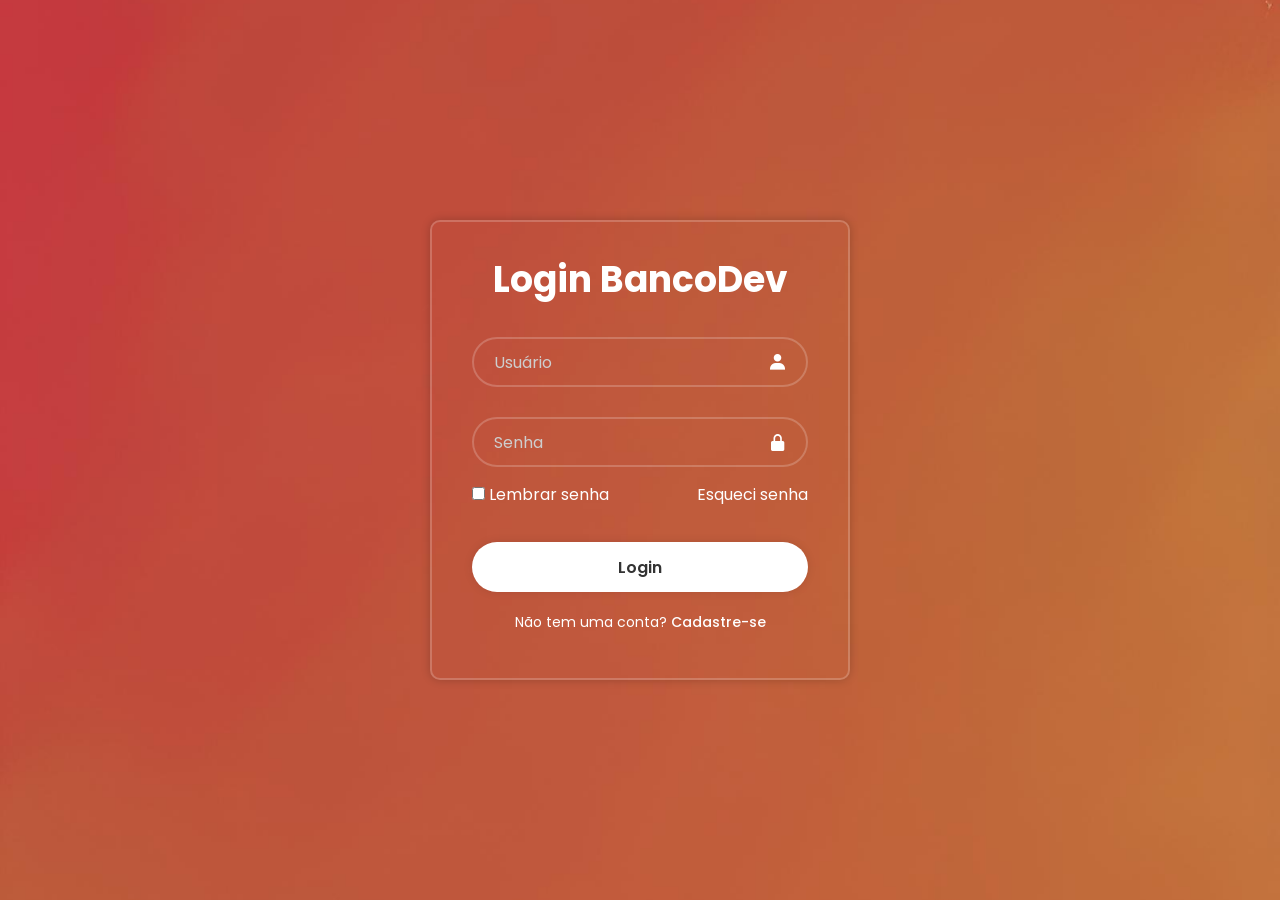
==== index.html @ 3e6fc753 "primeira tela" ====
<!DOCTYPE html>
<html lang="pt-br">

<head>
    <meta charset="UTF-8">
    <meta name="viewport" content="width=device-width, initial-scale=1.0">
    <link href='https://unpkg.com/boxicons@2.1.4/css/boxicons.min.css' rel='stylesheet'>
    <link rel="stylesheet" href="styles.css">
    <title>BancoDev Login</title>
</head>
<body>
    <main class="container">
        <form>
            <h1>Login BancoDev</h1>
            <div class="input-box">
                <input placeholder="Usuário" type="email"> 
                <i class="bx bxs-user"></i> 
            </div>
            <div class="input-box">
                <input placeholder="Senha" type="password"> 
                <i class="bx bxs-lock-alt"></i>
            </div>


            <div class="remember-forgot">
                <label>
                    <input type="checkbox" >
                    Lembrar senha
                </label>
                <a href="=#">Esqueci senha</a>
            </div>

            <button type="submit" class="login">Login</button>

            <div class="register-link">
                <p>Não tem uma conta? <a href="#">Cadastre-se</a></p>
            </div>
        </form>

    </main>   

</body>

</html>
---- styles.css ----
@import url('https://fonts.googleapis.com/css2?family=Poppins:ital,wght@0,100;0,200;0,300;0,400;0,500;0,600;0,700;0,800;0,900;1,100;1,200;1,300;1,400;1,500;1,600;1,700;1,800;1,900&display=swap');

* {
    margin: 0;
    padding: 0;
    box-sizing: border-box;
    font-family: "Poppins", sans-serif;
}

body{
    display: flex;
    justify-content: center;
    align-items: center;
    min-height: 100vh;
    background: url('./img/imagem\ \(1\).jpg');
    background-size: cover;
    background-position: center;
}

.container{
    width: 420px;
    background-color: transparent;
    border: 2px solid rgba(255, 255, 255, .2);
    border-radius: 10px;
    color: #fff;
    padding: 30px 40px;
    box-shadow: 0 0 10px rgba(0, 0, 0, .2);
    backdrop-filter: 100px;
}

.container h1{
    font-size: 36px;
    text-align: center;
}

.input-box{
    position: relative;
    width: 100%;
    height: 50px;
    margin: 30px 0;
}

.input-box input{
    width: 100%;
    height: 100%;
    background-color: transparent;
    border: 2px solid rgba(255, 255, 255, .2);
    border-radius: 40px;
    outline: none;
    font-size: 16px;
    color: #fff;
    padding: 20px 45px 20px 20px;
}

.input-box input::placeholder {
    color: #cecece;
}

.input-box i {
    position: absolute;
    right: 20px;
    top: 50%;
    transform: translateY(-50%);
    font-size: 20px;
}

.remember-forgot{
    display: flex;
    justify-content: space-between;
    margin: -15px 0 15px;
}

.remenber-forgot label input {
    accent-color: #fff;
    margin-right: 5px;
}

.remember-forgot a {
    text-decoration: none;
    color: #fff;
}

.remember-forgot a:hover{
    text-decoration: underline;
}

.login {
    width: 100%;
    height: 50px;
    background: #fff;
    border: none;
    border-radius: 40px;
    cursor: pointer;
    font-size: 16px;
    color: #333;
    font-weight: 600;
    box-shadow: 0 0 10px rgba(0, 0, 0, .1);
    margin-top: 20px;
}

.login:hover{
    background-color: transparent;
    border: 2px solid rgba(255, 255, 255, .2);
    color: #fff;
    transition: 0.5s;
}

.register-link{
    font-size: 14px;
    text-align: center;
    margin: 20px 0 15px;
}

.register-link a {
    text-decoration: none;
    color: #fff;
    font-weight: 500;
}

.register-link a:hover{
    text-decoration: underline;
}
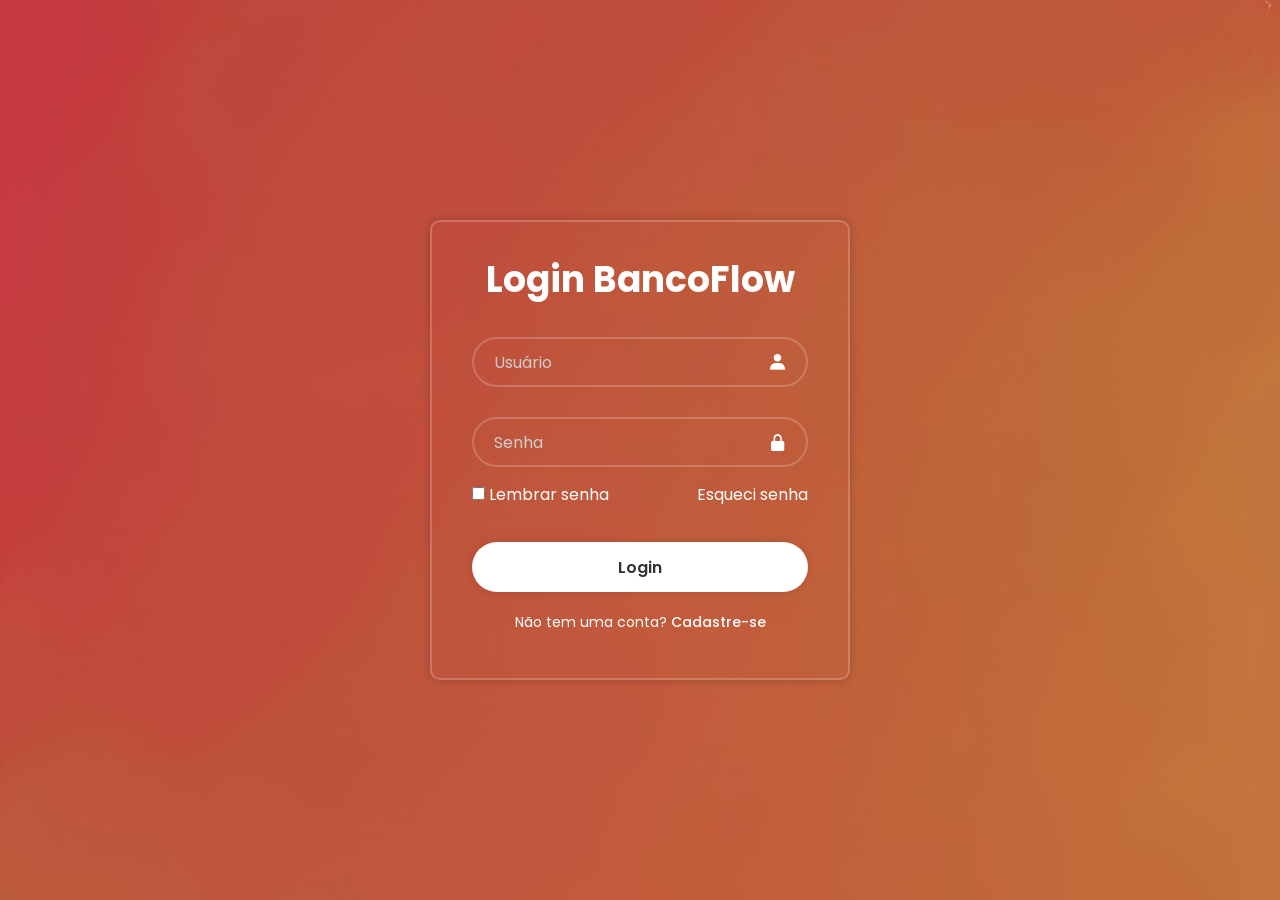
==== commit 6a035344: "nome" ====
--- a/index.html
+++ b/index.html
@@ -11,7 +11,7 @@
 <body>
     <main class="container">
         <form>
-            <h1>Login BancoDev</h1>
+            <h1>Login BancoFlow</h1>
             <div class="input-box">
                 <input placeholder="Usuário" type="email"> 
                 <i class="bx bxs-user"></i> 
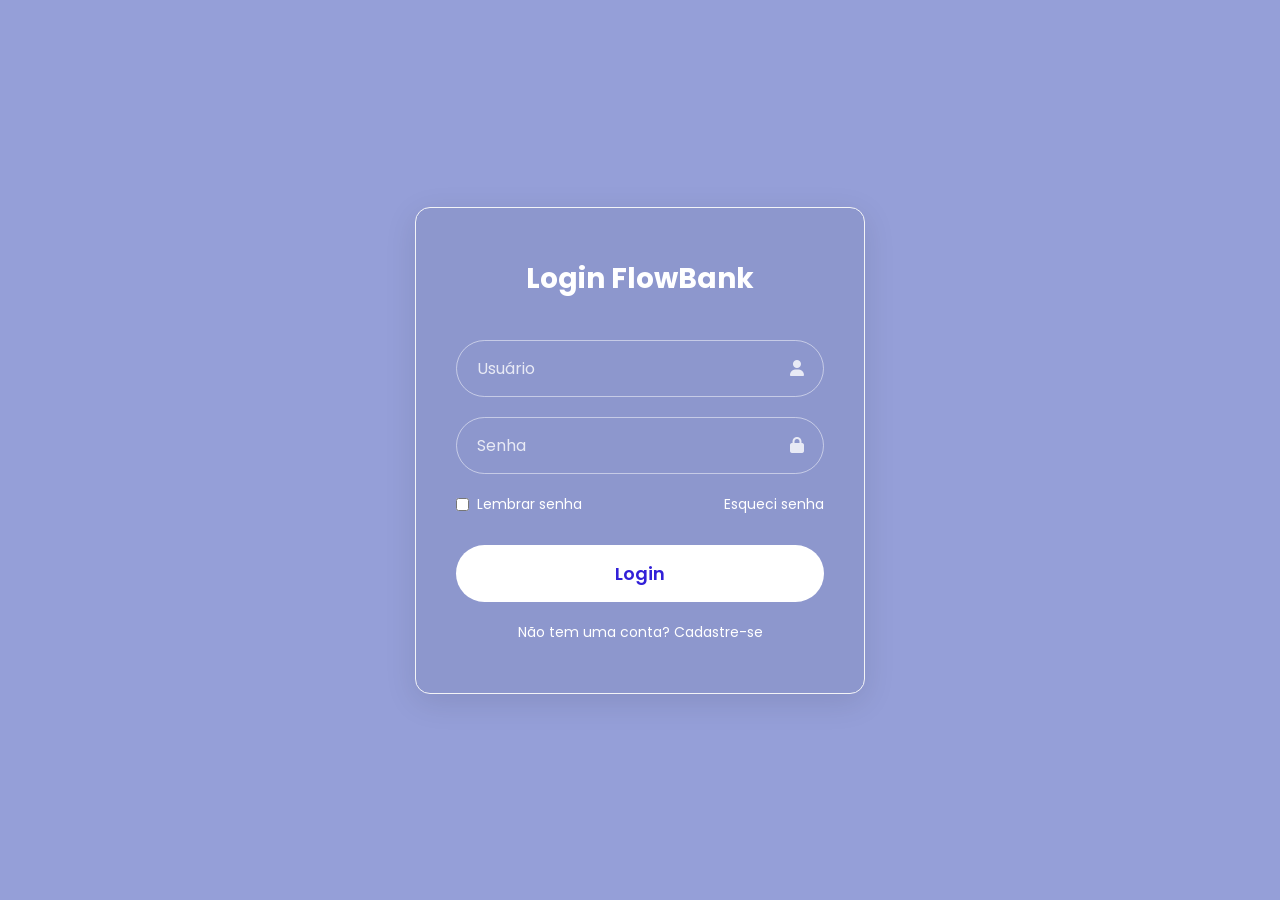
==== commit 967beb36: "criando tela de cadastro" ====
--- a/index.html
+++ b/index.html
@@ -1,44 +1,102 @@
 <!DOCTYPE html>
-<html lang="pt-br">
-
+<html lang="pt-BR">
 <head>
     <meta charset="UTF-8">
     <meta name="viewport" content="width=device-width, initial-scale=1.0">
-    <link href='https://unpkg.com/boxicons@2.1.4/css/boxicons.min.css' rel='stylesheet'>
+    <title>FlowBank - Acesso e Cadastro</title>
+    
+    <link href="https://fonts.googleapis.com/css2?family=Poppins:wght@400;600;700&display=swap" rel="stylesheet">
+    <link rel="stylesheet" href="https://cdnjs.cloudflare.com/ajax/libs/font-awesome/6.4.0/css/all.min.css">
     <link rel="stylesheet" href="styles.css">
-    <title>BancoDev Login</title>
 </head>
 <body>
-    <main class="container">
-        <form>
-            <h1>Login BancoFlow</h1>
-            <div class="input-box">
-                <input placeholder="Usuário" type="email"> 
-                <i class="bx bxs-user"></i> 
-            </div>
-            <div class="input-box">
-                <input placeholder="Senha" type="password"> 
-                <i class="bx bxs-lock-alt"></i>
-            </div>
 
+    <div id="tela-login" class="caixa-acesso">
+        <h1>Login FlowBank</h1>
 
-            <div class="remember-forgot">
-                <label>
-                    <input type="checkbox" >
-                    Lembrar senha
-                </label>
-                <a href="=#">Esqueci senha</a>
-            </div>
+        <div class="input-group">
+            <input type="text" placeholder="Usuário">
+            <i class="fa-solid fa-user icone"></i>
+        </div>
 
-            <button type="submit" class="login">Login</button>
+        <div class="input-group">
+            <input type="password" placeholder="Senha">
+            <i class="fa-solid fa-lock icone"></i>
+        </div>
 
-            <div class="register-link">
-                <p>Não tem uma conta? <a href="#">Cadastre-se</a></p>
-            </div>
-        </form>
+        <div class="opcoes-extras">
+            <label class="lembrar-senha">
+                <input type="checkbox"> Lembrar senha
+            </label>
+            <a href="#">Esqueci senha</a>
+        </div>
 
-    </main>   
+        <button type="button" class="btn-principal" onclick="alert('Login em desenvolvimento!')">Login</button>
+
+        <div class="link-rodape">
+            Não tem uma conta? <a href="javascript:void(0)" onclick="trocarTela('tela-cadastro')">Cadastre-se</a>
+        </div>
+    </div>
+
+    <div id="tela-cadastro" class="caixa-acesso escondido">
+        <h1>Criar uma conta</h1>
+
+        <div class="input-group">
+            <input type="text" placeholder="Nome Completo">
+            <i class="fa-solid fa-id-badge icone"></i>
+        </div>
+
+        <div class="input-group">
+            <input type="text" placeholder="CPF">
+            <i class="fa-solid fa-address-card icone"></i>
+        </div>
+
+        <div class="input-group">
+            <input type="email" placeholder="E-mail">
+            <i class="fa-solid fa-envelope icone"></i>
+        </div>
+
+        <div class="input-group">
+            <input type="password" placeholder="Senha">
+            <i class="fa-solid fa-lock icone"></i>
+        </div>
+
+        <div class="input-group">
+            <input type="password" placeholder="Confirmar senha">
+            <i class="fa-solid fa-check-circle icone"></i>
+        </div>
+
+        <button type="button" class="btn-principal" onclick="trocarTela('tela-sucesso')">Criar conta</button>
+
+        <div class="link-rodape">
+            Já tenho conta. <a href="javascript:void(0)" onclick="trocarTela('tela-login')">Fazer Login</a>
+        </div>
+    </div>
+
+    <div id="tela-sucesso" class="caixa-acesso escondido">
+        <i class="fa-solid fa-circle-check icone-sucesso"></i>
+        
+        <h1>Conta criada!</h1>
+        <p class="texto-sucesso">Sua conta foi criada com sucesso. Seja bem-vindo(a) ao BancoDev!</p>
+        
+        <button type="button" class="btn-principal" onclick="trocarTela('tela-login')">Ir para o Login</button>
+    </div>
+
+    <script>
+        function trocarTela(idTelaQueQueroMostrar) {
+            // Esconde todas as caixas de acesso
+            const todasAsTelas = document.querySelectorAll('.caixa-acesso');
+            todasAsTelas.forEach(function(tela) {
+                tela.classList.add('escondido');
+            });
+
+            // Mostra apenas a tela solicitada
+            const telaDestino = document.getElementById(idTelaQueQueroMostrar);
+            if (telaDestino) {
+                telaDestino.classList.remove('escondido');
+            }
+        }
+    </script>
 
 </body>
-
 </html>
--- a/styles.css
+++ b/styles.css
@@ -7,116 +7,131 @@
     font-family: "Poppins", sans-serif;
 }
 
-body{
+
+body {
+    background-color: #959fd8; /* Fundo Vermelho BancoDev */
+    height: 100vh;
     display: flex;
     justify-content: center;
     align-items: center;
-    min-height: 100vh;
-    background: url('./img/imagem\ \(1\).jpg');
-    background-size: cover;
-    background-position: center;
+    color: white;
 }
 
-.container{
-    width: 420px;
-    background-color: transparent;
-    border: 2px solid rgba(255, 255, 255, .2);
-    border-radius: 10px;
-    color: #fff;
-    padding: 30px 40px;
-    box-shadow: 0 0 10px rgba(0, 0, 0, .2);
-    backdrop-filter: 100px;
+.caixa-acesso {
+    background: rgba(0, 0, 0, 0.05);
+    border: 1px solid #f3f4f7;
+    border-radius: 15px;
+    padding: 50px 40px;
+    width: 100%;
+    max-width: 450px;
+    text-align: center;
+    box-shadow: 0 8px 32px rgba(0, 0, 0, 0.1);
 }
 
-.container h1{
-    font-size: 36px;
-    text-align: center;
+.caixa-acesso h1 {
+    font-size: 28px;
+    margin-bottom: 40px;
+    font-weight: 700;
 }
 
-.input-box{
+/* Estilo dos campos de entrada */
+.input-group {
     position: relative;
-    width: 100%;
-    height: 50px;
-    margin: 30px 0;
+    margin-bottom: 20px;
 }
 
-.input-box input{
+.input-group input {
     width: 100%;
-    height: 100%;
-    background-color: transparent;
-    border: 2px solid rgba(255, 255, 255, .2);
-    border-radius: 40px;
+    padding: 15px 45px 15px 20px;
+    background: transparent;
+    border: 1px solid rgba(255, 255, 255, 0.5);
+    border-radius: 30px;
+    color: white;
+    font-size: 16px;
     outline: none;
-    font-size: 16px;
-    color: #fff;
-    padding: 20px 45px 20px 20px;
+    transition: 0.3s;
 }
 
-.input-box input::placeholder {
-    color: #cecece;
+.input-group input:focus {
+    border-color: white;
 }
 
-.input-box i {
+.input-group input::placeholder {
+    color: rgba(255, 255, 255, 0.8);
+}
+
+.input-group .icone {
     position: absolute;
     right: 20px;
     top: 50%;
     transform: translateY(-50%);
-    font-size: 20px;
+    color: rgba(255, 255, 255, 0.8);
 }
 
-.remember-forgot{
+/* Links e Checkbox */
+.opcoes-extras {
     display: flex;
     justify-content: space-between;
-    margin: -15px 0 15px;
+    align-items: center;
+    font-size: 14px;
+    margin-bottom: 30px;
 }
 
-.remenber-forgot label input {
-    accent-color: #fff;
-    margin-right: 5px;
+.lembrar-senha {
+    display: flex;
+    align-items: center;
+    gap: 8px;
+    cursor: pointer;
 }
 
-.remember-forgot a {
+a {
+    color: white;
     text-decoration: none;
-    color: #fff;
+    cursor: pointer;
+    transition: 0.3s;
 }
 
-.remember-forgot a:hover{
+a:hover {
     text-decoration: underline;
 }
 
-.login {
+/* Botão Branco */
+.btn-principal {
     width: 100%;
-    height: 50px;
-    background: #fff;
+    padding: 15px;
+    background-color: white;
+    color: #3220d8;
     border: none;
-    border-radius: 40px;
+    border-radius: 30px;
+    font-size: 18px;
+    font-weight: 600;
     cursor: pointer;
-    font-size: 16px;
-    color: #333;
-    font-weight: 600;
-    box-shadow: 0 0 10px rgba(0, 0, 0, .1);
-    margin-top: 20px;
+    transition: 0.3s;
+    margin-bottom: 20px;
 }
 
-.login:hover{
-    background-color: transparent;
-    border: 2px solid rgba(255, 255, 255, .2);
-    color: #fff;
-    transition: 0.5s;
+.btn-principal:hover {
+    background-color: #f0f0f0;
 }
 
-.register-link{
+.link-rodape {
     font-size: 14px;
-    text-align: center;
-    margin: 20px 0 15px;
 }
 
-.register-link a {
-    text-decoration: none;
-    color: #fff;
-    font-weight: 500;
+/* Classe para esconder as telas */
+.escondido {
+    display: none !important;
 }
 
-.register-link a:hover{
-    text-decoration: underline;
-}+/* Estilo da tela de sucesso */
+.icone-sucesso {
+    font-size: 70px;
+    margin-bottom: 20px;
+    color: white;
+}
+
+.texto-sucesso {
+    font-size: 15px;
+    margin-bottom: 30px;
+    opacity: 0.9;
+}
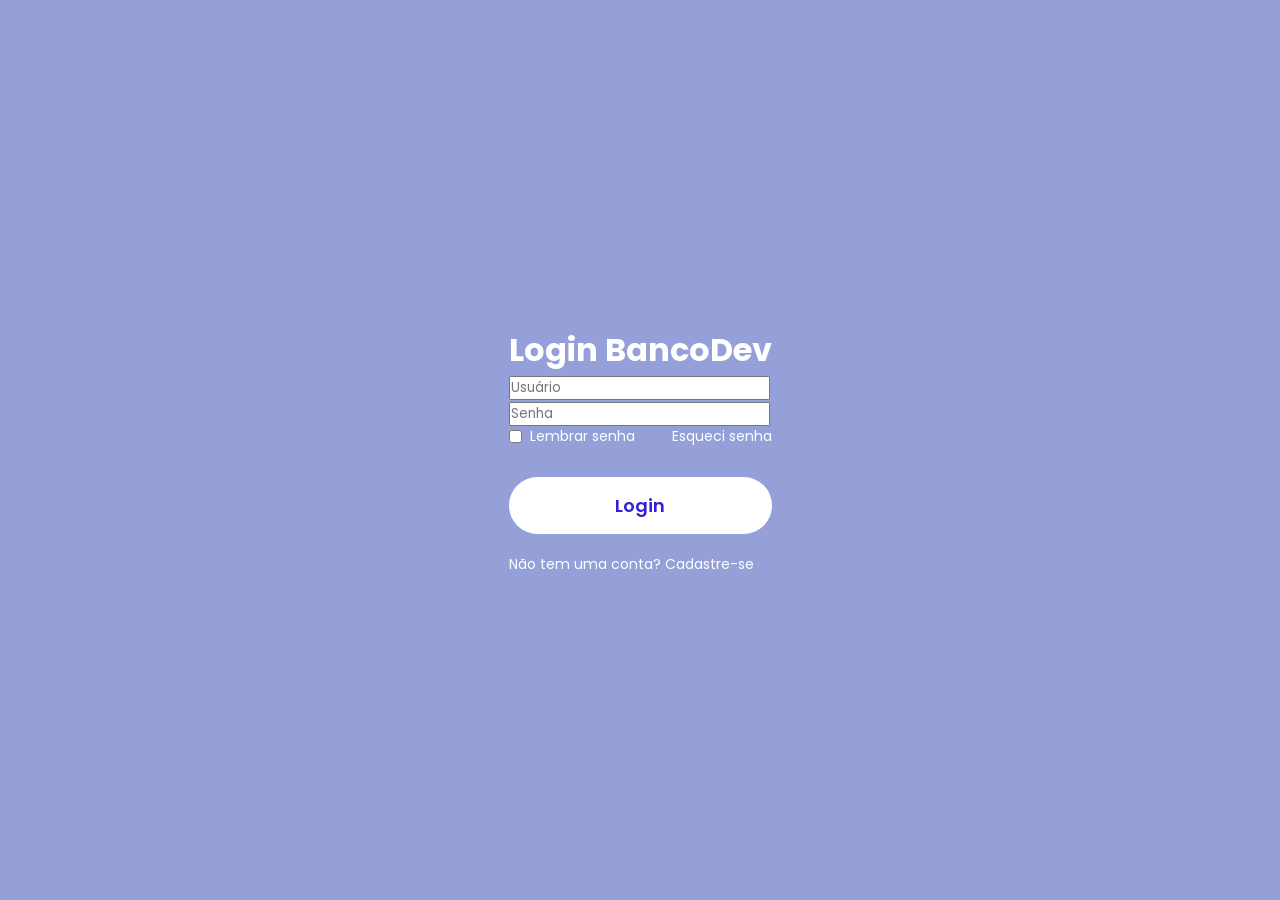
==== commit e4c48be3: "Merge branch 'main' of https://github.com/karolinealves03-code/TelaLoginBanco" ====
--- a/index.html
+++ b/index.html
@@ -10,19 +10,17 @@
     <link rel="stylesheet" href="styles.css">
 </head>
 <body>
-
-    <div id="tela-login" class="caixa-acesso">
-        <h1>Login FlowBank</h1>
-
-        <div class="input-group">
-            <input type="text" placeholder="Usuário">
-            <i class="fa-solid fa-user icone"></i>
-        </div>
-
-        <div class="input-group">
-            <input type="password" placeholder="Senha">
-            <i class="fa-solid fa-lock icone"></i>
-        </div>
+    <main class="container">
+        <form>
+            <h1>Login BancoDev</h1>
+            <div class="input-box">
+                <input placeholder="Usuário" type="email"> 
+                <i class="bx bxs-user"></i> 
+            </div>
+            <div class="input-box">
+                <input placeholder="Senha" type="password"> 
+                <i class="bx bxs-lock-alt"></i>
+            </div>
 
         <div class="opcoes-extras">
             <label class="lembrar-senha">
